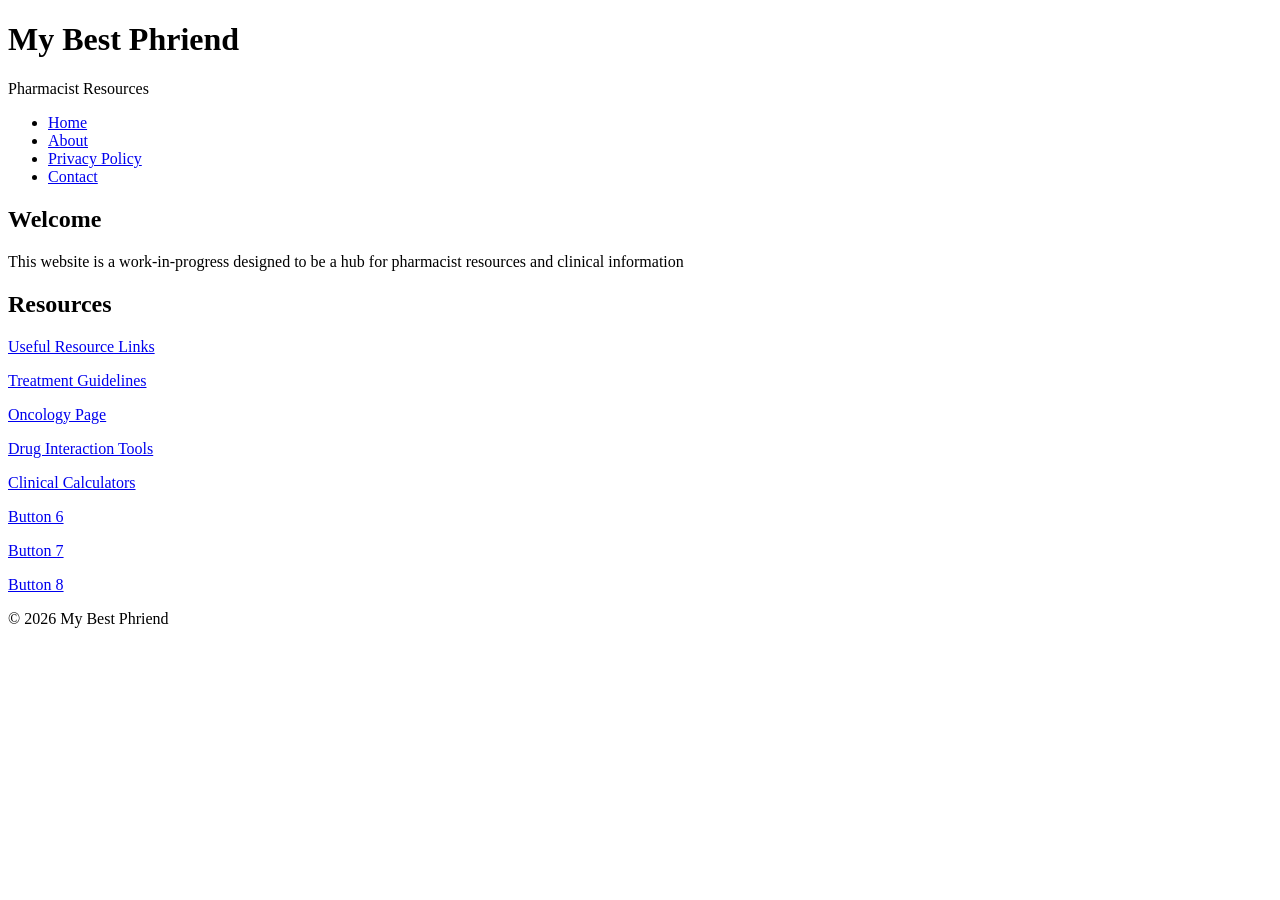
==== index.html @ f4dc7917 "adding space between buttons" ====
<!DOCTYPE html>
<html lang="en">
<head>
    <meta charset="UTF-8">
    <meta name="viewport" content="width=device-width, initial-scale=1.0">
    <title>My Best Phriend</title>
    <!--<link rel="stylesheet" href="styles.css">-->
</head>
<body>

    <header class="site-header">
      <h1>My Best Phriend</h1>
      <p>Pharmacist Resources</p>
    </header>
  
    <nav class="main-nav">
      <ul>
        <li><a href="#">Home</a></li>
        <li><a href="pages/About.html#about">About</a></li>
        <li><a href="pages/About.html#privacy-policy">Privacy Policy</a></li>
        <li><a href="pages/About.html#contact">Contact</a></li>
      </ul>
    </nav>
  
    <main class="content">
      <section>
        <h2>Welcome</h2>
        <p>
          This website is a work-in-progress designed to be a hub for pharmacist resources and clinical information
        </p>
      </section>

      <section class="button-section">
        <h2>Resources</h2>
        <div class="button-grid">
        <!--need to take out p's-->
          <a href="pages/ResourceLinks.html" class="big-button">Useful Resource Links</a>
          <p></p>
          <a href="pages/Guidelines.html" class="big-button">Treatment Guidelines</a>
          <p></p>
          <a href="pages/OncologyPage.html" class="big-button">Oncology Page</a>
          <p></p>
          <a href="pages/DrugInteractionTools.html" class="big-button">Drug Interaction Tools</a>
          <p></p>
          <a href="pages/ClinicalCalculators.html" class="big-button">Clinical Calculators</a>
          <p></p>
          <a href="#" class="big-button">Button 6</a>
          <p></p>
          <a href="#" class="big-button">Button 7</a>
          <p></p>
          <a href="#" class="big-button">Button 8</a>
          <p></p>
        </div>
      </section>

    </main>
  
    <footer class="site-footer">
      <p>&copy; 2026 My Best Phriend</p>
    </footer>
  
    <script src="scripts/index_script.js"></script>
</html>
---- styles.css ----
/* Reset / Base */
* {
    box-sizing: border-box;
    margin: 0;
    padding: 0;
  }
  
  body {
    font-family: Arial, Helvetica, sans-serif;
    line-height: 1.6;
    background-color: #f4f4f4;
    color: #333;
  }
  
  /* Header */
  .site-header {
    background-color: #222;
    color: #fff;
    padding: 2rem;
    text-align: center;
  }
  
  /* Navigation */
  .main-nav {
    background-color: #444;
  }
  
  .main-nav ul {
    list-style: none;
    display: flex;
    justify-content: center;
  }
  
  .main-nav li {
    margin: 0 1rem;
  }
  
  .main-nav a {
    color: #fff;
    text-decoration: none;
    padding: 1rem;
    display: block;
  }
  
  .main-nav a:hover {
    background-color: #666;
  }
  
  /* Main Content */
  .content {
    padding: 2rem;
    max-width: 900px;
    margin: auto;
    background-color: #fff;
  }

  /* Button Section */
.button-section {
    text-align: center;
  }
  
  .button-section h2 {
    margin-bottom: 1.5rem;
  }
  
  /* Flexbox Grid */
  .button-grid {
    display: flex;
    flex-wrap: wrap;
    gap: 1.5rem;
    justify-content: center;
  }
  
  /* Large Buttons */
  .big-button {
    flex: 1 1 200px;        /* responsive width */
    max-width: 250px;
    padding: 2rem 1rem;
    background-color: #0077cc;
    color: white;
    text-decoration: none;
    font-size: 1.2rem;
    font-weight: bold;
    border-radius: 10px;
    transition: transform 0.2s ease, background-color 0.2s ease;
  }
  
  /* Hover / Tap Effect */
  .big-button:hover {
    background-color: #005fa3;
    transform: translateY(-5px);
  }
  
  
  /* Footer */
  .site-footer {
    text-align: center;
    padding: 1rem;
    background-color: #222;
    color: #fff;
    margin-top: 2rem;
  }
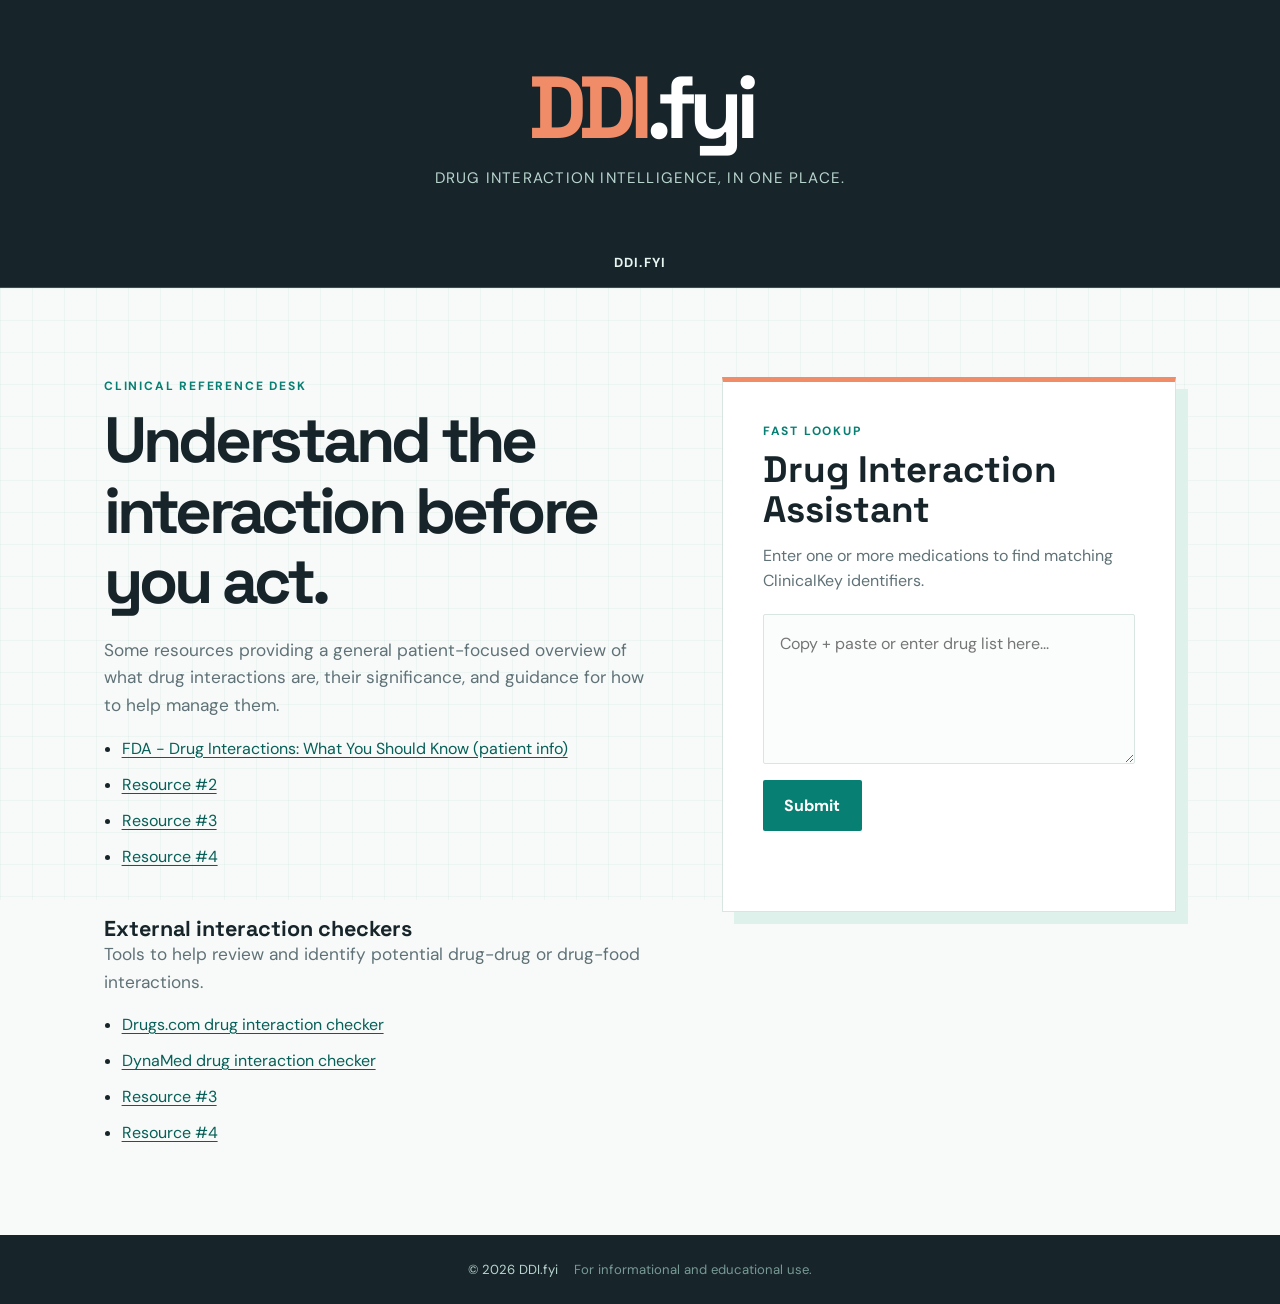
==== commit f1513bd7: "Rebrand site as DDI.fyi" ====
--- a/index.html
+++ b/index.html
@@ -3,61 +3,62 @@
 <head>
     <meta charset="UTF-8">
     <meta name="viewport" content="width=device-width, initial-scale=1.0">
-    <title>My Best Phriend</title>
-    <!--<link rel="stylesheet" href="styles.css">-->
+    <title>DDI.fyi | Drug Interaction Intelligence</title>
+    <link rel="stylesheet" href="styles.css">
 </head>
 <body>
 
     <header class="site-header">
-      <h1>My Best Phriend</h1>
-      <p>Pharmacist Resources</p>
+      <div class="brand-lockup">
+        <span class="brand-mark">DDI</span><span class="brand-domain">.fyi</span>
+      </div>
+      <p>Drug interaction intelligence, in one place.</p>
     </header>
   
     <nav class="main-nav">
       <ul>
-        <li><a href="#">Home</a></li>
-        <li><a href="pages/About.html#about">About</a></li>
-        <li><a href="pages/About.html#privacy-policy">Privacy Policy</a></li>
-        <li><a href="pages/About.html#contact">Contact</a></li>
+        <li><a href="index.html" aria-current="page">DDI.fyi</a></li>
       </ul>
     </nav>
   
     <main class="content">
-      <section>
-        <h2>Welcome</h2>
-        <p>
-          This website is a work-in-progress designed to be a hub for pharmacist resources and clinical information
-        </p>
+      <section class="intro-section">
+        <p class="eyebrow">Clinical reference desk</p>
+        <h1>Understand the interaction before you act.</h1>
+        <p>Some resources providing a general patient-focused overview of what drug interactions are, their significance, and guidance for how to help manage them.</p>
+        <ul>
+          <li><a href="https://www.fda.gov/drugs/resources-drugs/drug-interactions-what-you-should-know">FDA - Drug Interactions: What You Should Know (patient info)</a></li>
+          <li><a href="#">Resource #2</a></li>
+          <li><a href="#">Resource #3</a></li>
+          <li><a href="#">Resource #4</a></li>
+        </ul>
+
+        <h2>External interaction checkers</h2>
+        <p>Tools to help review and identify potential drug-drug or drug-food interactions.</p>
+        <ul>
+          <li><a href="https://www.drugs.com/drug_interactions.html">Drugs.com drug interaction checker</a></li>
+          <li><a href="https://www.dynamed.com/browse/drug-interactions">DynaMed drug interaction checker</a></li>
+          <li><a href="#">Resource #3</a></li>
+          <li><a href="#">Resource #4</a></li>
+        </ul>
       </section>
 
-      <section class="button-section">
-        <h2>Resources</h2>
-        <div class="button-grid">
-        <!--need to take out p's-->
-          <a href="pages/ResourceLinks.html" class="big-button">Useful Resource Links</a>
-          <p></p>
-          <a href="pages/Guidelines.html" class="big-button">Treatment Guidelines</a>
-          <p></p>
-          <a href="pages/OncologyPage.html" class="big-button">Oncology Page</a>
-          <p></p>
-          <a href="pages/DrugInteractionTools.html" class="big-button">Drug Interaction Tools</a>
-          <p></p>
-          <a href="pages/ClinicalCalculators.html" class="big-button">Clinical Calculators</a>
-          <p></p>
-          <a href="#" class="big-button">Button 6</a>
-          <p></p>
-          <a href="#" class="big-button">Button 7</a>
-          <p></p>
-          <a href="#" class="big-button">Button 8</a>
-          <p></p>
-        </div>
-      </section>
+      <div id="container" class="assistant-panel">
+        <p class="eyebrow">Fast lookup</p>
+        <h2>Drug Interaction Assistant</h2>
+        <p class="panel-intro">Enter one or more medications to find matching ClinicalKey identifiers.</p>
+        <textarea id="input-box" placeholder="Copy + paste or enter drug list here..."></textarea>
+        <button id="submit-button">Submit</button>
+        <ul id="match-list"></ul>
+        <a id="clinical-key-link" href="#">Click here to open a new tab with drug interactions report</a>
+      </div>
 
     </main>
   
     <footer class="site-footer">
-      <p>&copy; 2026 My Best Phriend</p>
+      <p>&copy; 2026 DDI.fyi <span>For informational and educational use.</span></p>
     </footer>
   
-    <script src="scripts/index_script.js"></script>
+    <script src="scripts/DrugInteractionTools_script.js"></script>
+  </body>
 </html>
--- a/styles.css
+++ b/styles.css
@@ -1,103 +1,230 @@
-/* Reset / Base */
+@import url('https://fonts.googleapis.com/css2?family=DM+Sans:wght@400;500;600;700&family=Space+Grotesk:wght@500;600;700&display=swap');
+
 * {
-    box-sizing: border-box;
-    margin: 0;
-    padding: 0;
-  }
-  
-  body {
-    font-family: Arial, Helvetica, sans-serif;
-    line-height: 1.6;
-    background-color: #f4f4f4;
-    color: #333;
-  }
-  
-  /* Header */
-  .site-header {
-    background-color: #222;
-    color: #fff;
-    padding: 2rem;
-    text-align: center;
-  }
-  
-  /* Navigation */
-  .main-nav {
-    background-color: #444;
-  }
-  
-  .main-nav ul {
-    list-style: none;
-    display: flex;
-    justify-content: center;
-  }
-  
-  .main-nav li {
-    margin: 0 1rem;
-  }
-  
-  .main-nav a {
-    color: #fff;
-    text-decoration: none;
-    padding: 1rem;
-    display: block;
-  }
-  
-  .main-nav a:hover {
-    background-color: #666;
-  }
-  
-  /* Main Content */
-  .content {
-    padding: 2rem;
-    max-width: 900px;
-    margin: auto;
-    background-color: #fff;
-  }
-
-  /* Button Section */
-.button-section {
-    text-align: center;
-  }
-  
-  .button-section h2 {
-    margin-bottom: 1.5rem;
-  }
-  
-  /* Flexbox Grid */
-  .button-grid {
-    display: flex;
-    flex-wrap: wrap;
-    gap: 1.5rem;
-    justify-content: center;
-  }
-  
-  /* Large Buttons */
-  .big-button {
-    flex: 1 1 200px;        /* responsive width */
-    max-width: 250px;
-    padding: 2rem 1rem;
-    background-color: #0077cc;
-    color: white;
-    text-decoration: none;
-    font-size: 1.2rem;
-    font-weight: bold;
-    border-radius: 10px;
-    transition: transform 0.2s ease, background-color 0.2s ease;
-  }
-  
-  /* Hover / Tap Effect */
-  .big-button:hover {
-    background-color: #005fa3;
-    transform: translateY(-5px);
-  }
-  
-  
-  /* Footer */
-  .site-footer {
-    text-align: center;
-    padding: 1rem;
-    background-color: #222;
-    color: #fff;
-    margin-top: 2rem;
-  }
+  box-sizing: border-box;
+  margin: 0;
+  padding: 0;
+}
+
+:root {
+  --ink: #17252a;
+  --muted: #607277;
+  --paper: #f7faf8;
+  --panel: #ffffff;
+  --line: #d9e5e1;
+  --teal: #087f73;
+  --teal-dark: #075f57;
+  --mint: #dff1eb;
+  --coral: #f18c69;
+}
+
+body {
+  min-height: 100vh;
+  color: var(--ink);
+  background: var(--paper);
+  font-family: 'DM Sans', sans-serif;
+  line-height: 1.6;
+}
+
+body::before {
+  position: fixed;
+  z-index: -1;
+  inset: 0;
+  background-image: linear-gradient(rgba(8, 127, 115, .04) 1px, transparent 1px), linear-gradient(90deg, rgba(8, 127, 115, .04) 1px, transparent 1px);
+  background-size: 32px 32px;
+  content: '';
+}
+
+.site-header {
+  padding: 4rem 1.5rem 3rem;
+  color: white;
+  background: var(--ink);
+  text-align: center;
+}
+
+.brand-lockup {
+  font-family: 'Space Grotesk', sans-serif;
+  font-size: clamp(3rem, 8vw, 5.5rem);
+  font-weight: 700;
+  letter-spacing: -.08em;
+  line-height: 1;
+}
+
+.brand-mark { color: var(--coral); }
+.brand-domain { color: white; }
+
+.site-header p {
+  margin-top: .9rem;
+  color: #b9d4ce;
+  font-size: .95rem;
+  letter-spacing: .08em;
+  text-transform: uppercase;
+}
+
+.main-nav {
+  border-bottom: 1px solid rgba(217, 229, 225, .2);
+  background: var(--ink);
+}
+
+.main-nav ul {
+  display: flex;
+  justify-content: center;
+  list-style: none;
+}
+
+.main-nav a {
+  display: block;
+  padding: .85rem 1.25rem;
+  color: #e9f5f1;
+  font-size: .82rem;
+  font-weight: 700;
+  letter-spacing: .08em;
+  text-decoration: none;
+  text-transform: uppercase;
+}
+
+.main-nav a:hover,
+.main-nav a:focus-visible {
+  color: var(--coral);
+}
+
+.content {
+  display: grid;
+  grid-template-columns: minmax(0, 1fr) minmax(300px, .82fr);
+  gap: clamp(2rem, 5vw, 5rem);
+  max-width: 1120px;
+  margin: 0 auto;
+  padding: clamp(3rem, 7vw, 6rem) 1.5rem;
+}
+
+h1, h2 {
+  font-family: 'Space Grotesk', sans-serif;
+  line-height: 1.1;
+}
+
+.intro-section h1 {
+  max-width: 620px;
+  margin: .55rem 0 1.25rem;
+  font-size: clamp(2.4rem, 5vw, 4.6rem);
+  letter-spacing: -.06em;
+}
+
+.intro-section > p:not(.eyebrow) {
+  max-width: 620px;
+  color: var(--muted);
+  font-size: 1.08rem;
+}
+
+.eyebrow {
+  color: var(--teal);
+  font-size: .75rem;
+  font-weight: 700;
+  letter-spacing: .15em;
+  text-transform: uppercase;
+}
+
+.intro-section h2 {
+  margin-top: 3rem;
+  font-size: 1.35rem;
+}
+
+.intro-section ul {
+  display: grid;
+  gap: .65rem;
+  margin-top: 1rem;
+  padding-left: 1.1rem;
+}
+
+a {
+  color: var(--teal-dark);
+  text-underline-offset: 3px;
+}
+
+a:hover { color: var(--coral); }
+
+.assistant-panel {
+  align-self: start;
+  padding: clamp(1.5rem, 4vw, 2.5rem);
+  border: 1px solid var(--line);
+  border-top: 5px solid var(--coral);
+  background: var(--panel);
+  box-shadow: 12px 12px 0 var(--mint);
+}
+
+.assistant-panel h2 {
+  margin: .5rem 0 .75rem;
+  font-size: clamp(1.7rem, 3vw, 2.3rem);
+}
+
+.panel-intro {
+  margin-bottom: 1.25rem;
+  color: var(--muted);
+}
+
+#input-box {
+  display: block;
+  width: 100%;
+  min-height: 150px;
+  resize: vertical;
+  padding: 1rem;
+  border: 1px solid var(--line);
+  border-radius: 2px;
+  color: var(--ink);
+  background: #fbfdfc;
+  font: inherit;
+}
+
+#input-box:focus {
+  outline: 3px solid rgba(8, 127, 115, .2);
+  border-color: var(--teal);
+}
+
+#submit-button {
+  margin-top: 1rem;
+  padding: .8rem 1.35rem;
+  border: 0;
+  border-radius: 2px;
+  color: white;
+  background: var(--teal);
+  cursor: pointer;
+  font: inherit;
+  font-weight: 700;
+}
+
+#submit-button:hover,
+#submit-button:focus-visible { background: var(--teal-dark); }
+
+#submit-button:disabled { cursor: wait; opacity: .7; }
+
+#match-list {
+  display: grid;
+  gap: .35rem;
+  margin: 1.25rem 0;
+  padding-left: 1.2rem;
+}
+
+#clinical-key-link {
+  font-weight: 700;
+}
+
+.site-footer {
+  padding: 1.5rem;
+  color: #b9d4ce;
+  background: var(--ink);
+  font-size: .82rem;
+  text-align: center;
+}
+
+.site-footer span { margin-left: .75rem; color: #789995; }
+
+@media (max-width: 760px) {
+  .content { grid-template-columns: 1fr; }
+  .assistant-panel { box-shadow: 7px 7px 0 var(--mint); }
+}
+
+@media (max-width: 480px) {
+  .site-header { padding-top: 3rem; }
+  .content { padding-inline: 1rem; }
+  .site-footer span { display: block; margin: .25rem 0 0; }
+}
   
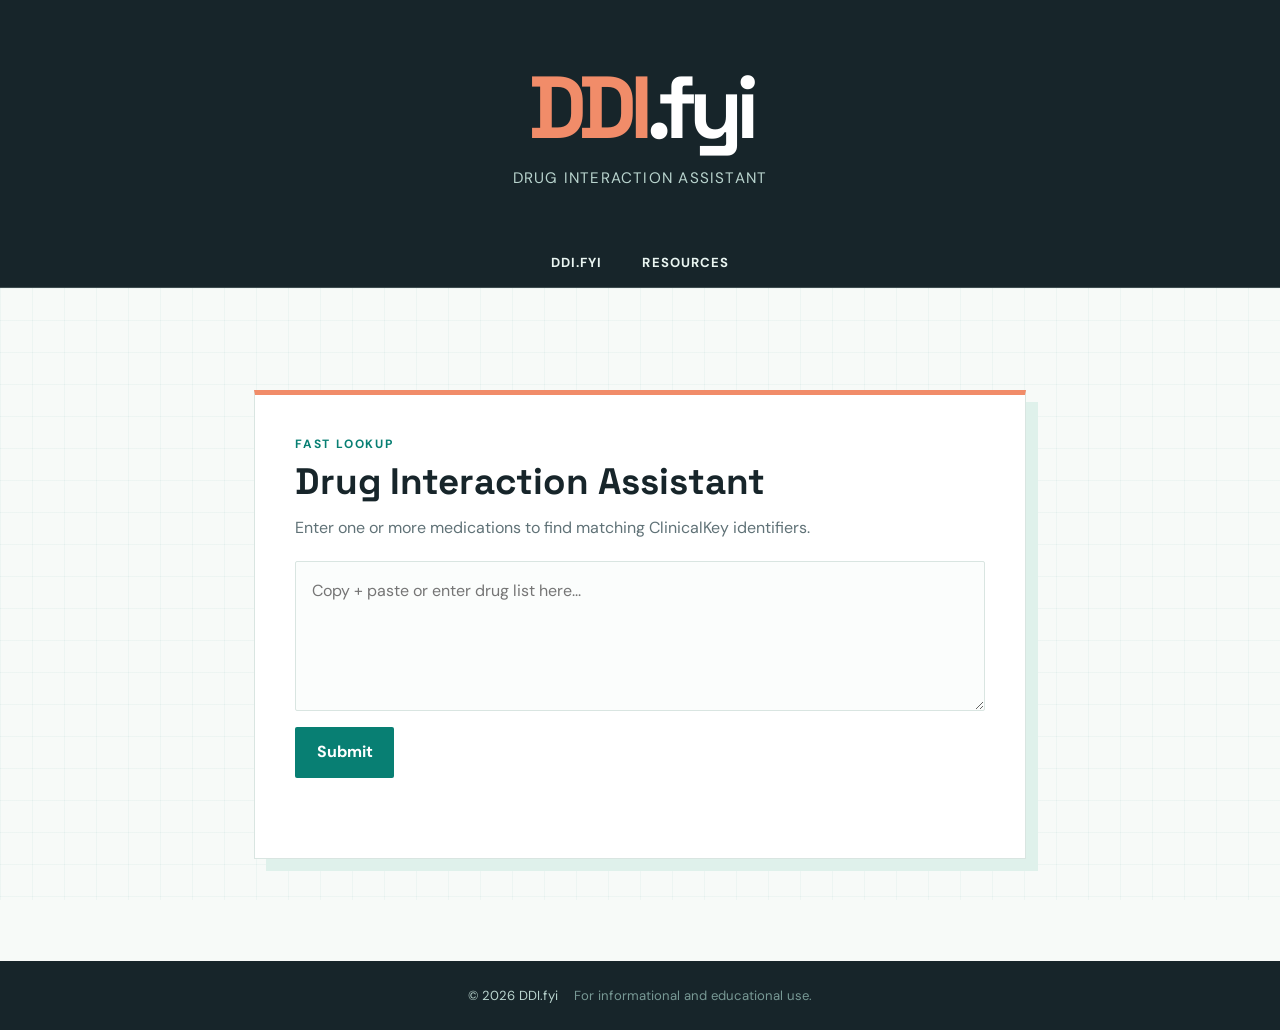
==== commit 5954310b: "Focus homepage on interaction assistant" ====
--- a/index.html
+++ b/index.html
@@ -12,37 +12,17 @@
       <div class="brand-lockup">
         <span class="brand-mark">DDI</span><span class="brand-domain">.fyi</span>
       </div>
-      <p>Drug interaction intelligence, in one place.</p>
+      <p>Drug Interaction Assistant</p>
     </header>
   
     <nav class="main-nav">
       <ul>
         <li><a href="index.html" aria-current="page">DDI.fyi</a></li>
+        <li><a href="pages/ResourceLinks.html">Resources</a></li>
       </ul>
     </nav>
   
-    <main class="content">
-      <section class="intro-section">
-        <p class="eyebrow">Clinical reference desk</p>
-        <h1>Understand the interaction before you act.</h1>
-        <p>Some resources providing a general patient-focused overview of what drug interactions are, their significance, and guidance for how to help manage them.</p>
-        <ul>
-          <li><a href="https://www.fda.gov/drugs/resources-drugs/drug-interactions-what-you-should-know">FDA - Drug Interactions: What You Should Know (patient info)</a></li>
-          <li><a href="#">Resource #2</a></li>
-          <li><a href="#">Resource #3</a></li>
-          <li><a href="#">Resource #4</a></li>
-        </ul>
-
-        <h2>External interaction checkers</h2>
-        <p>Tools to help review and identify potential drug-drug or drug-food interactions.</p>
-        <ul>
-          <li><a href="https://www.drugs.com/drug_interactions.html">Drugs.com drug interaction checker</a></li>
-          <li><a href="https://www.dynamed.com/browse/drug-interactions">DynaMed drug interaction checker</a></li>
-          <li><a href="#">Resource #3</a></li>
-          <li><a href="#">Resource #4</a></li>
-        </ul>
-      </section>
-
+    <main class="content assistant-content">
       <div id="container" class="assistant-panel">
         <p class="eyebrow">Fast lookup</p>
         <h2>Drug Interaction Assistant</h2>
--- a/styles.css
+++ b/styles.css
@@ -97,6 +97,18 @@
   padding: clamp(3rem, 7vw, 6rem) 1.5rem;
 }
 
+.assistant-content {
+  display: block;
+  max-width: 820px;
+  padding-top: clamp(3rem, 8vw, 7rem);
+  padding-bottom: clamp(3rem, 8vw, 7rem);
+}
+
+.resource-content {
+  display: block;
+  max-width: 900px;
+}
+
 h1, h2 {
   font-family: 'Space Grotesk', sans-serif;
   line-height: 1.1;
@@ -144,6 +156,7 @@
 
 .assistant-panel {
   align-self: start;
+  width: 100%;
   padding: clamp(1.5rem, 4vw, 2.5rem);
   border: 1px solid var(--line);
   border-top: 5px solid var(--coral);
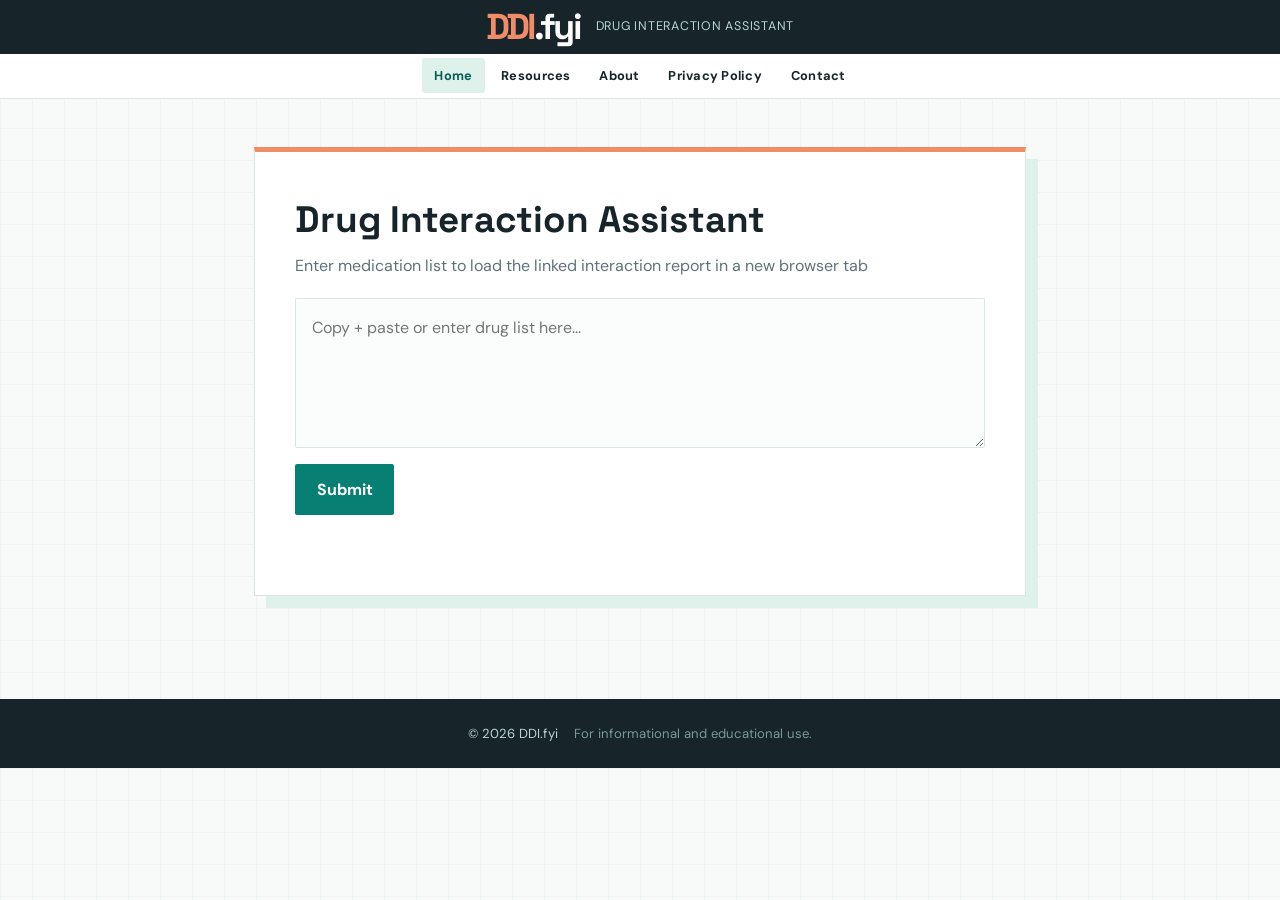
==== commit 2f81546b: "Modernize home navigation and assistant copy" ====
--- a/index.html
+++ b/index.html
@@ -17,16 +17,18 @@
   
     <nav class="main-nav">
       <ul>
-        <li><a href="index.html" aria-current="page">DDI.fyi</a></li>
+        <li><a href="index.html" aria-current="page">Home</a></li>
         <li><a href="pages/ResourceLinks.html">Resources</a></li>
+        <li><a href="pages/About.html#about">About</a></li>
+        <li><a href="pages/About.html#privacy-policy">Privacy Policy</a></li>
+        <li><a href="pages/About.html#contact">Contact</a></li>
       </ul>
     </nav>
   
     <main class="content assistant-content">
       <div id="container" class="assistant-panel">
-        <p class="eyebrow">Fast lookup</p>
         <h2>Drug Interaction Assistant</h2>
-        <p class="panel-intro">Enter one or more medications to find matching ClinicalKey identifiers.</p>
+        <p class="panel-intro">Enter medication list to load the linked interaction report in a new browser tab</p>
         <textarea id="input-box" placeholder="Copy + paste or enter drug list here..."></textarea>
         <button id="submit-button">Submit</button>
         <ul id="match-list"></ul>
--- a/styles.css
+++ b/styles.css
@@ -36,56 +36,72 @@
 }
 
 .site-header {
-  padding: 4rem 1.5rem 3rem;
+  display: flex;
+  align-items: center;
+  justify-content: center;
+  gap: 1rem;
+  padding: .55rem 1.25rem;
   color: white;
   background: var(--ink);
-  text-align: center;
 }
 
 .brand-lockup {
   font-family: 'Space Grotesk', sans-serif;
-  font-size: clamp(3rem, 8vw, 5.5rem);
+  font-size: 2.25rem;
   font-weight: 700;
   letter-spacing: -.08em;
   line-height: 1;
+  white-space: nowrap;
 }
 
 .brand-mark { color: var(--coral); }
 .brand-domain { color: white; }
 
 .site-header p {
-  margin-top: .9rem;
+  margin: 0;
   color: #b9d4ce;
-  font-size: .95rem;
-  letter-spacing: .08em;
+  font-size: .78rem;
+  letter-spacing: .06em;
   text-transform: uppercase;
 }
 
 .main-nav {
-  border-bottom: 1px solid rgba(217, 229, 225, .2);
-  background: var(--ink);
+  border-bottom: 1px solid var(--line);
+  background: var(--panel);
 }
 
 .main-nav ul {
   display: flex;
+  flex-wrap: wrap;
   justify-content: center;
+  gap: .2rem;
+  max-width: 1120px;
+  margin: 0 auto;
+  padding: .3rem 1rem;
   list-style: none;
 }
 
 .main-nav a {
   display: block;
-  padding: .85rem 1.25rem;
-  color: #e9f5f1;
-  font-size: .82rem;
-  font-weight: 700;
-  letter-spacing: .08em;
+  padding: .45rem .8rem;
+  border-radius: 3px;
+  color: var(--ink);
+  font-size: .8rem;
+  font-weight: 700;
+  letter-spacing: .02em;
   text-decoration: none;
-  text-transform: uppercase;
+  transition: color .15s ease, background-color .15s ease;
 }
 
 .main-nav a:hover,
 .main-nav a:focus-visible {
-  color: var(--coral);
+  color: var(--teal-dark);
+  background: var(--mint);
+}
+
+.main-nav a[aria-current="page"] {
+  color: var(--teal-dark);
+  background: var(--mint);
 }
 
 .content {
@@ -100,13 +116,63 @@
 .assistant-content {
   display: block;
   max-width: 820px;
-  padding-top: clamp(3rem, 8vw, 7rem);
+  padding-top: clamp(1.5rem, 4vw, 3rem);
   padding-bottom: clamp(3rem, 8vw, 7rem);
 }
 
 .resource-content {
   display: block;
   max-width: 900px;
+}
+
+.page-content {
+  display: block;
+  max-width: 960px;
+  min-height: 48vh;
+}
+
+.page-content section > h1,
+.page-content section > h2 {
+  margin: 0 0 1rem;
+  color: var(--ink);
+  font-size: clamp(1.8rem, 4vw, 2.7rem);
+}
+
+.page-content section > h2:not(:first-child) {
+  margin-top: 2.75rem;
+  padding-top: 1.25rem;
+  border-top: 1px solid var(--line);
+  font-size: 1.55rem;
+}
+
+.page-content section > h3 {
+  margin: 2rem 0 .5rem;
+  color: var(--teal-dark);
+  font-family: 'Space Grotesk', sans-serif;
+  font-size: 1.2rem;
+}
+
+.page-content section > p {
+  margin: .75rem 0 1.25rem;
+  color: var(--muted);
+}
+
+.page-content section > ul {
+  display: grid;
+  gap: .7rem;
+  margin: 1rem 0 1.5rem;
+  padding: 0;
+  list-style: none;
+}
+
+.page-content section > ul li {
+  padding: .75rem 1rem;
+  border-left: 3px solid var(--teal);
+  background: rgba(255, 255, 255, .82);
+}
+
+.policy-copy {
+  white-space: pre-line;
 }
 
 h1, h2 {
@@ -230,13 +296,81 @@
 
 .site-footer span { margin-left: .75rem; color: #789995; }
 
+.oncology-content {
+  max-width: 1120px;
+}
+
+.oncology-content section {
+  display: grid;
+  grid-template-columns: repeat(2, minmax(0, 1fr));
+  gap: 0 1.5rem;
+}
+
+.oncology-content section > h1,
+.oncology-content section > h2,
+.oncology-content section > p {
+  grid-column: 1 / -1;
+}
+
+.oncology-content section > h1:not(:first-child) {
+  margin-top: 3rem;
+  padding-top: 1.5rem;
+  border-top: 2px solid var(--line);
+}
+
+.oncology-content article {
+  align-self: start;
+  margin: .5rem 0 1rem;
+  padding: 1.5rem;
+  border: 1px solid var(--line);
+  border-top: 4px solid var(--teal);
+  background: var(--panel);
+}
+
+.oncology-content article h2 {
+  margin-bottom: 1rem;
+  color: var(--teal-dark);
+  font-size: 1.4rem;
+}
+
+.oncology-content article h3 {
+  margin: 1.2rem 0 .25rem;
+  color: var(--ink);
+  font-size: .9rem;
+}
+
+.oncology-content article p,
+.oncology-content article ul {
+  color: var(--muted);
+  font-size: .92rem;
+}
+
+.oncology-content article ul {
+  padding-left: 1.2rem;
+}
+
+.oncology-content article li + li {
+  margin-top: .35rem;
+}
+
 @media (max-width: 760px) {
   .content { grid-template-columns: 1fr; }
   .assistant-panel { box-shadow: 7px 7px 0 var(--mint); }
+  .oncology-content section { grid-template-columns: 1fr; }
+  .oncology-content section > h1,
+  .oncology-content section > h2,
+  .oncology-content section > p { grid-column: 1; }
 }
 
 @media (max-width: 480px) {
-  .site-header { padding-top: 3rem; }
+  .site-header {
+    flex-direction: column;
+    gap: .2rem;
+    padding: .5rem .75rem;
+    text-align: center;
+  }
+  .brand-lockup { font-size: 1.9rem; }
+  .site-header p { font-size: .62rem; }
   .content { padding-inline: 1rem; }
   .site-footer span { display: block; margin: .25rem 0 0; }
 }
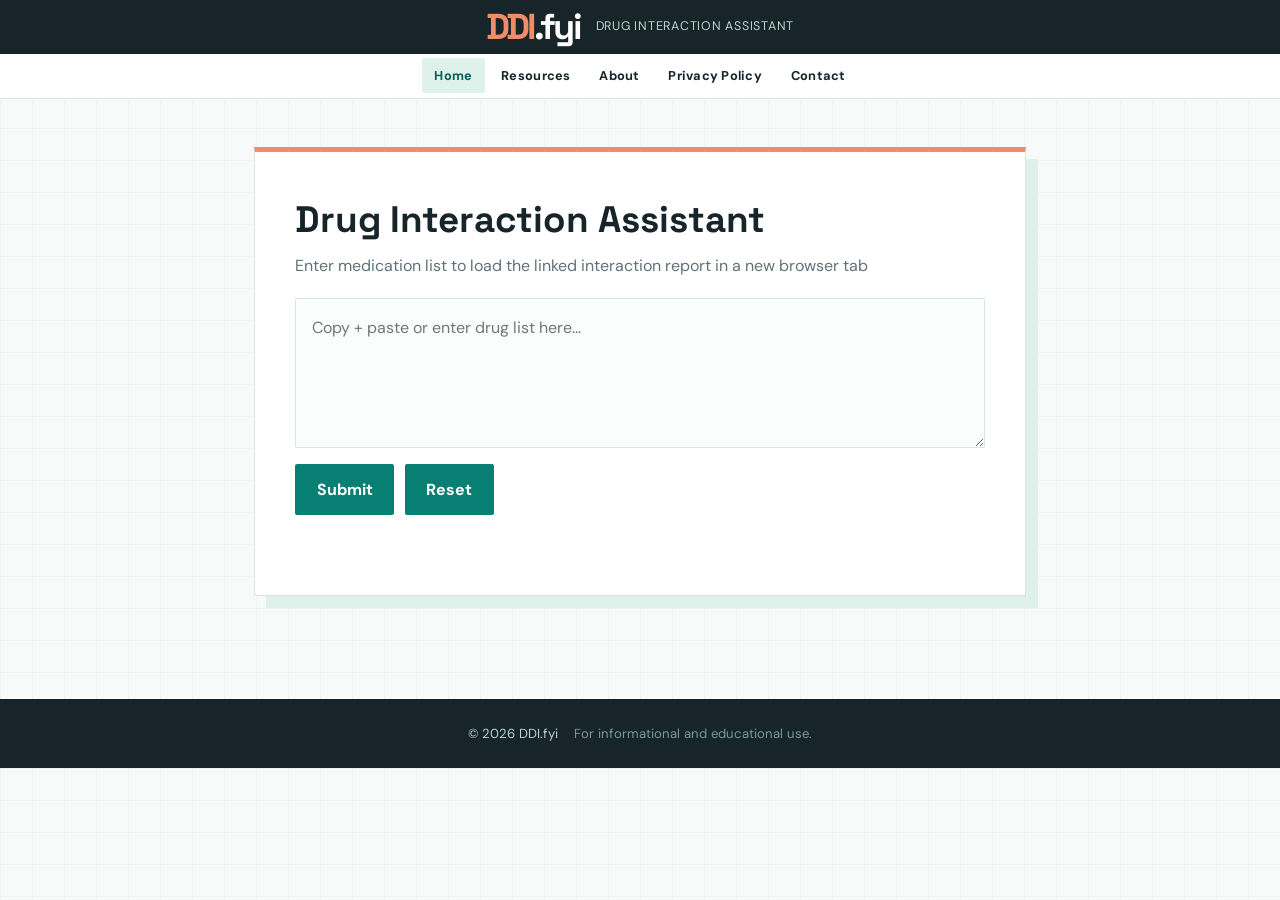
==== commit fce0d77b: "Add reset control and align assistant actions" ====
--- a/index.html
+++ b/index.html
@@ -9,9 +9,9 @@
 <body>
 
     <header class="site-header">
-      <div class="brand-lockup">
+      <a class="brand-lockup" href="index.html">
         <span class="brand-mark">DDI</span><span class="brand-domain">.fyi</span>
-      </div>
+      </a>
       <p>Drug Interaction Assistant</p>
     </header>
   
@@ -30,9 +30,12 @@
         <h2>Drug Interaction Assistant</h2>
         <p class="panel-intro">Enter medication list to load the linked interaction report in a new browser tab</p>
         <textarea id="input-box" placeholder="Copy + paste or enter drug list here..."></textarea>
-        <button id="submit-button">Submit</button>
+        <div class="assistant-actions">
+          <button id="submit-button" type="button">Submit</button>
+          <button id="reset-button" type="button">Reset</button>
+          <a id="clinical-key-link" class="report-button" href="#" target="_blank" rel="noopener noreferrer" hidden>Open drug interaction report</a>
+        </div>
         <ul id="match-list"></ul>
-        <a id="clinical-key-link" href="#">Click here to open a new tab with drug interactions report</a>
       </div>
 
     </main>
--- a/styles.css
+++ b/styles.css
@@ -51,6 +51,7 @@
   font-weight: 700;
   letter-spacing: -.08em;
   line-height: 1;
+  text-decoration: none;
   white-space: nowrap;
 }
 
@@ -258,8 +259,18 @@
   border-color: var(--teal);
 }
 
-#submit-button {
+.assistant-actions {
+  display: flex;
+  align-items: center;
+  flex-wrap: wrap;
+  gap: .65rem;
   margin-top: 1rem;
+}
+
+.assistant-actions > * { flex: 0 0 auto; }
+
+#submit-button,
+#reset-button {
   padding: .8rem 1.35rem;
   border: 0;
   border-radius: 2px;
@@ -271,9 +282,12 @@
 }
 
 #submit-button:hover,
-#submit-button:focus-visible { background: var(--teal-dark); }
-
-#submit-button:disabled { cursor: wait; opacity: .7; }
+#submit-button:focus-visible,
+#reset-button:hover,
+#reset-button:focus-visible { background: var(--teal-dark); }
+
+#submit-button:disabled,
+#reset-button:disabled { cursor: wait; opacity: .7; }
 
 #match-list {
   display: grid;
@@ -282,8 +296,31 @@
   padding-left: 1.2rem;
 }
 
-#clinical-key-link {
+#clinical-key-link.report-button:not([hidden]) {
+  display: inline-flex;
+  align-items: center;
+  justify-content: center;
+  margin-top: 0;
+  padding: .8rem 1.1rem;
+  border: 0;
+  border-radius: 2px;
+  color: var(--ink);
+  background: var(--coral);
   font-weight: 700;
+  text-decoration: none;
+  white-space: nowrap;
+  transition: background-color .15s ease;
+}
+
+#clinical-key-link.report-button:hover,
+#clinical-key-link.report-button:focus-visible {
+  color: var(--ink);
+  background: #e97c59;
+}
+
+#clinical-key-link.report-button:focus-visible {
+  outline: 3px solid rgba(8, 127, 115, .25);
+  outline-offset: 3px;
 }
 
 .site-footer {
